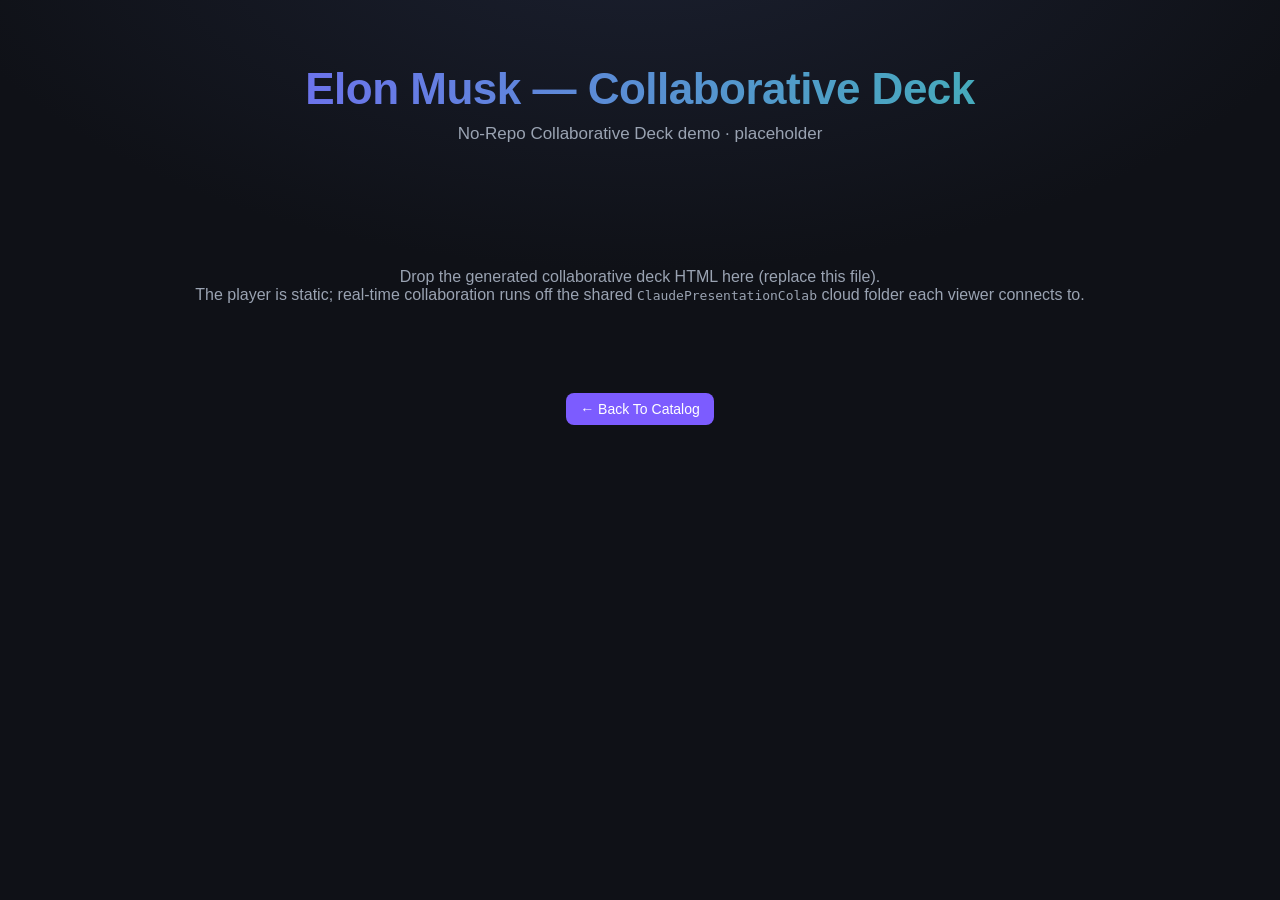
==== decks/elon-musk/index.html @ 25a13271 "Scaffold Vercel static catalog for skills/hooks/connectors - Manifest-driven dashboard (index.html +" ====
<!DOCTYPE html>
<html lang="en">
<head>
  <meta charset="UTF-8" />
  <meta name="viewport" content="width=device-width, initial-scale=1.0" />
  <title>Elon Musk — Collaborative Deck</title>
  <link rel="stylesheet" href="../../assets/style.css" />
</head>
<body>
  <header class="hero">
    <h1>Elon Musk — Collaborative Deck</h1>
    <p class="tagline">No-Repo Collaborative Deck demo · placeholder</p>
  </header>
  <main>
    <p class="empty">
      Drop the generated collaborative deck HTML here (replace this file).<br />
      The player is static; real-time collaboration runs off the shared
      <code>ClaudePresentationColab</code> cloud folder each viewer connects to.
    </p>
    <p class="empty"><a class="btn" href="../../">← Back to catalog</a></p>
  </main>
</body>
</html>
---- assets/style.css ----
:root {
  --bg: #0f1117;
  --panel: #171a23;
  --panel-2: #1f2430;
  --text: #e6e8ee;
  --muted: #9aa3b2;
  --accent: #7c5cff;
  --accent-2: #36c2a8;
  --border: #2a3040;
  --radius: 14px;
}

* { box-sizing: border-box; }

body {
  margin: 0;
  font-family: -apple-system, BlinkMacSystemFont, "Segoe UI", Roboto, Helvetica, Arial, sans-serif;
  background: radial-gradient(1200px 600px at 50% -10%, #1b2030 0%, var(--bg) 60%);
  color: var(--text);
  min-height: 100vh;
}

.hero {
  text-align: center;
  padding: 64px 20px 28px;
}
.hero h1 {
  margin: 0;
  font-size: clamp(28px, 5vw, 44px);
  letter-spacing: -0.5px;
  background: linear-gradient(90deg, var(--accent), var(--accent-2));
  -webkit-background-clip: text;
  background-clip: text;
  color: transparent;
}
.tagline { color: var(--muted); margin: 10px 0 24px; font-size: 17px; }

.filters { display: flex; gap: 10px; justify-content: center; flex-wrap: wrap; }
.chip {
  background: var(--panel);
  color: var(--text);
  border: 1px solid var(--border);
  padding: 8px 16px;
  border-radius: 999px;
  cursor: pointer;
  font-size: 14px;
  transition: all .15s ease;
}
.chip:hover { border-color: var(--accent); }
.chip--active { background: var(--accent); border-color: var(--accent); color: #fff; }

main { max-width: 1080px; margin: 0 auto; padding: 16px 20px 48px; }

.catalog {
  display: grid;
  grid-template-columns: repeat(auto-fill, minmax(300px, 1fr));
  gap: 18px;
}

.card {
  background: linear-gradient(180deg, var(--panel) 0%, var(--panel-2) 100%);
  border: 1px solid var(--border);
  border-radius: var(--radius);
  padding: 20px;
  display: flex;
  flex-direction: column;
  transition: transform .15s ease, border-color .15s ease;
}
.card:hover { transform: translateY(-3px); border-color: var(--accent); }

.card__top { display: flex; justify-content: space-between; align-items: center; margin-bottom: 8px; }
.card__cat { font-size: 12px; text-transform: uppercase; letter-spacing: 1px; color: var(--accent-2); }
.card__title { font-size: 20px; margin: 4px 0 8px; }
.card__desc { color: var(--muted); font-size: 14px; line-height: 1.55; flex: 1; }

.status {
  font-size: 11px; text-transform: uppercase; letter-spacing: .5px;
  padding: 3px 9px; border-radius: 999px; border: 1px solid var(--border);
}
.status--live { color: var(--accent-2); border-color: var(--accent-2); }

.tags { display: flex; flex-wrap: wrap; gap: 6px; margin: 14px 0; }
.tag { font-size: 12px; color: var(--muted); background: var(--panel-2); border: 1px solid var(--border); padding: 3px 9px; border-radius: 6px; }

.card__links { display: flex; gap: 8px; flex-wrap: wrap; }
.btn {
  text-decoration: none; text-transform: capitalize;
  background: var(--accent); color: #fff;
  padding: 8px 14px; border-radius: 8px; font-size: 14px;
  transition: opacity .15s ease;
}
.btn:hover { opacity: .88; }

.empty { text-align: center; color: var(--muted); padding: 40px; }

.footer { text-align: center; color: var(--muted); font-size: 13px; padding: 28px 20px 48px; }
.footer code { background: var(--panel-2); padding: 2px 6px; border-radius: 5px; }
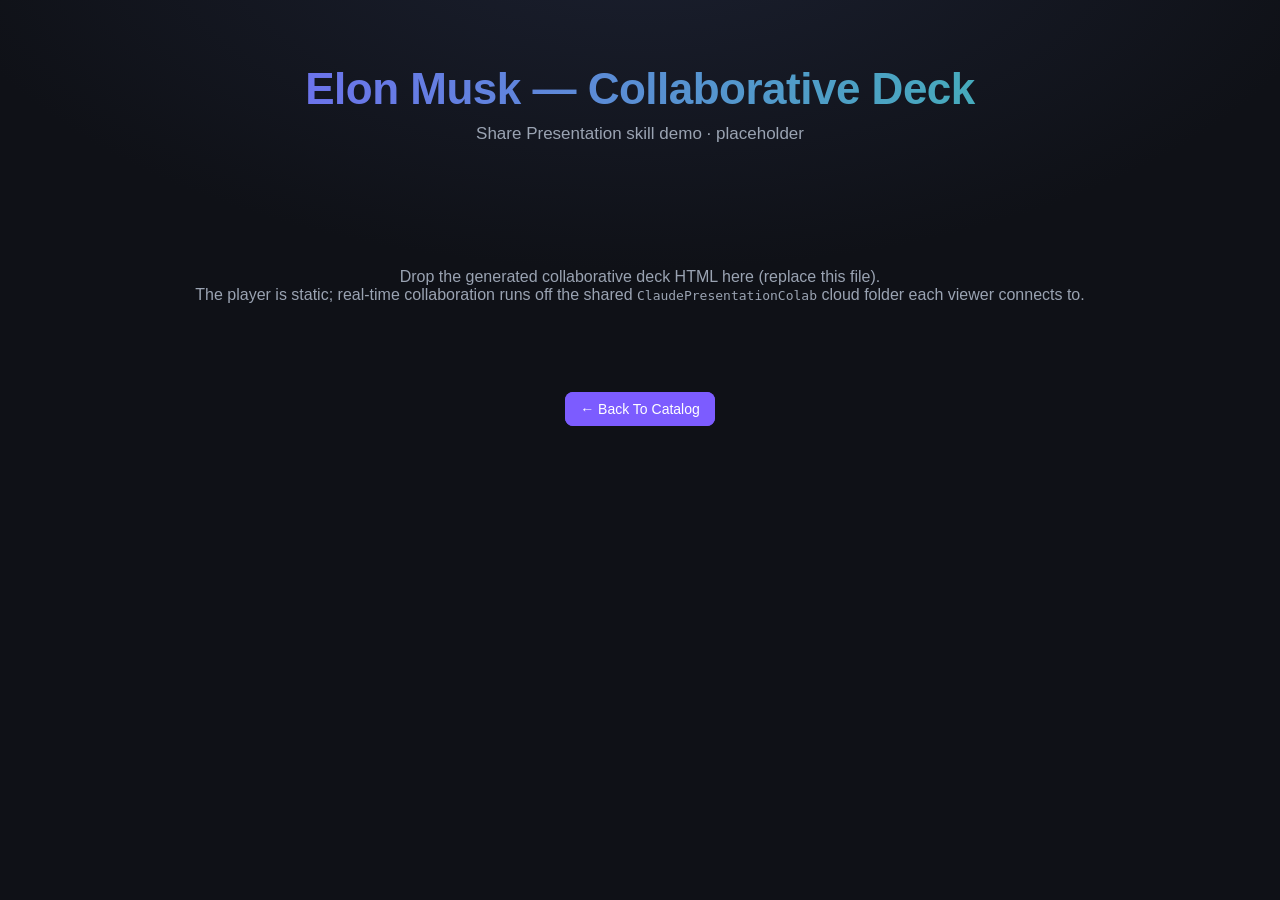
==== commit fb24bcab: "Rename No-Repo Collaborative Deck skill to share-presentation Emphasize that it works inside organiz" ====
--- a/decks/elon-musk/index.html
+++ b/decks/elon-musk/index.html
@@ -9,7 +9,7 @@
 <body>
   <header class="hero">
     <h1>Elon Musk — Collaborative Deck</h1>
-    <p class="tagline">No-Repo Collaborative Deck demo · placeholder</p>
+    <p class="tagline">Share Presentation skill demo · placeholder</p>
   </header>
   <main>
     <p class="empty">
--- a/assets/style.css
+++ b/assets/style.css
@@ -65,8 +65,10 @@
   display: flex;
   flex-direction: column;
   transition: transform .15s ease, border-color .15s ease;
+  cursor: pointer;
 }
 .card:hover { transform: translateY(-3px); border-color: var(--accent); }
+.card:focus-visible { outline: 2px solid var(--accent); outline-offset: 2px; }
 
 .card__top { display: flex; justify-content: space-between; align-items: center; margin-bottom: 8px; }
 .card__cat { font-size: 12px; text-transform: uppercase; letter-spacing: 1px; color: var(--accent-2); }
@@ -81,17 +83,144 @@
 
 .tags { display: flex; flex-wrap: wrap; gap: 6px; margin: 14px 0; }
 .tag { font-size: 12px; color: var(--muted); background: var(--panel-2); border: 1px solid var(--border); padding: 3px 9px; border-radius: 6px; }
+
+.card__titlelink { color: inherit; text-decoration: none; }
+.card__titlelink:hover { color: var(--accent); }
 
 .card__links { display: flex; gap: 8px; flex-wrap: wrap; }
 .btn {
   text-decoration: none; text-transform: capitalize;
   background: var(--accent); color: #fff;
   padding: 8px 14px; border-radius: 8px; font-size: 14px;
-  transition: opacity .15s ease;
+  border: 1px solid var(--accent);
+  transition: opacity .15s ease, border-color .15s ease, background .15s ease;
 }
 .btn:hover { opacity: .88; }
+.btn--ghost {
+  background: transparent; color: var(--text); border-color: var(--border);
+}
+.btn--ghost:hover { border-color: var(--accent); opacity: 1; }
+
+/* ---------- Contribute / community bar ---------- */
+.community { display: flex; align-items: center; gap: 10px; flex-wrap: wrap; margin: 4px 0 2px; }
+.community--hero { justify-content: center; margin: 20px auto 10px; }
+.community__label {
+  font-size: 11px; text-transform: uppercase; letter-spacing: 1px; color: var(--muted);
+}
+.ghrow { display: flex; gap: 10px; flex-wrap: wrap; }
+.ghbtn {
+  display: inline-flex; align-items: center; gap: 7px;
+  text-decoration: none; font-size: 14px; line-height: 1;
+  background: var(--panel); color: var(--text);
+  border: 1px solid var(--border); padding: 9px 14px; border-radius: 8px;
+  transition: border-color .15s ease, transform .15s ease, background .15s ease;
+}
+.ghbtn:hover { border-color: var(--accent); transform: translateY(-1px); }
+.ghbtn svg { width: 15px; height: 15px; fill: currentColor; flex: none; }
+.ghbtn--accent { background: var(--accent); border-color: var(--accent); color: #fff; }
+.ghbtn--accent:hover { border-color: var(--accent); opacity: .9; }
+
+.contribute { text-align: center; color: var(--muted); font-size: 14px; margin: 4px auto 0; max-width: 640px; line-height: 1.6; }
+.contribute strong { color: var(--text); }
+.contribute code { background: var(--panel-2); padding: 2px 6px; border-radius: 5px; font-size: 12.5px; }
 
 .empty { text-align: center; color: var(--muted); padding: 40px; }
 
 .footer { text-align: center; color: var(--muted); font-size: 13px; padding: 28px 20px 48px; }
 .footer code { background: var(--panel-2); padding: 2px 6px; border-radius: 5px; }
+.footer a { color: var(--accent-2); text-decoration: none; }
+.footer a:hover { text-decoration: underline; }
+
+/* ---------- Skill detail page ---------- */
+.hero--detail { padding: 40px 20px 20px; position: relative; }
+.hero--detail h1 { font-size: clamp(26px, 4.5vw, 40px); }
+.back {
+  display: inline-block; color: var(--muted); text-decoration: none;
+  font-size: 14px; margin-bottom: 14px;
+}
+.back:hover { color: var(--accent); }
+
+.detail { max-width: 880px; }
+.detail__meta { display: flex; align-items: center; gap: 12px; margin-bottom: 6px; }
+.detail__desc { color: var(--text); font-size: 16px; line-height: 1.6; margin: 6px 0 14px; }
+.detail__actions { display: flex; gap: 10px; flex-wrap: wrap; margin: 18px 0 8px; }
+
+.panel {
+  background: var(--panel);
+  border: 1px solid var(--border);
+  border-radius: var(--radius);
+  padding: 20px 22px;
+  margin-top: 22px;
+}
+.panel > h2 {
+  margin: 0 0 12px; font-size: 18px;
+  display: flex; align-items: center; gap: 8px;
+}
+.panel__hint { color: var(--muted); font-size: 14px; margin: 0 0 12px; }
+.panel__usage { color: var(--text); font-size: 15px; line-height: 1.65; }
+.panel__usage p { margin: 0 0 10px; }
+
+.codeblock { position: relative; }
+.codeblock pre {
+  background: #0b0e15; border: 1px solid var(--border); border-radius: 10px;
+  padding: 16px 18px; overflow-x: auto; margin: 0;
+}
+.codeblock code {
+  font-family: "SF Mono", ui-monospace, "Cascadia Code", Menlo, Consolas, monospace;
+  font-size: 13.5px; color: #d6e0ff; white-space: pre;
+}
+.copy {
+  position: absolute; top: 10px; right: 10px;
+  background: var(--panel-2); color: var(--text);
+  border: 1px solid var(--border); border-radius: 7px;
+  padding: 5px 11px; font-size: 12px; cursor: pointer;
+  transition: all .15s ease; z-index: 2;
+}
+.copy:hover { border-color: var(--accent); }
+.copy.copied { color: var(--accent-2); border-color: var(--accent-2); }
+
+.alt { margin-top: 14px; }
+.alt > summary {
+  cursor: pointer; color: var(--muted); font-size: 14px; margin-bottom: 10px;
+  list-style: none;
+}
+.alt > summary:hover { color: var(--accent); }
+.alt > summary::before { content: "▸ "; }
+.alt[open] > summary::before { content: "▾ "; }
+
+/* ---------- Rendered markdown ---------- */
+.markdown { color: var(--text); font-size: 15px; line-height: 1.7; overflow-wrap: anywhere; }
+.markdown h1, .markdown h2, .markdown h3, .markdown h4 {
+  line-height: 1.3; margin: 1.4em 0 .5em;
+}
+.markdown h1 { font-size: 26px; }
+.markdown h2 { font-size: 21px; border-bottom: 1px solid var(--border); padding-bottom: .3em; }
+.markdown h3 { font-size: 17px; }
+.markdown p { margin: 0 0 1em; }
+.markdown a { color: var(--accent-2); text-decoration: none; }
+.markdown a:hover { text-decoration: underline; }
+.markdown ul, .markdown ol { padding-left: 1.4em; margin: 0 0 1em; }
+.markdown li { margin: .3em 0; }
+.markdown code {
+  background: var(--panel-2); border: 1px solid var(--border);
+  padding: 1px 6px; border-radius: 5px; font-size: 13px;
+  font-family: "SF Mono", ui-monospace, "Cascadia Code", Menlo, Consolas, monospace;
+}
+.markdown pre {
+  background: #0b0e15; border: 1px solid var(--border); border-radius: 10px;
+  padding: 16px 18px; overflow-x: auto;
+}
+.markdown pre code { background: none; border: none; padding: 0; color: #d6e0ff; }
+.markdown blockquote {
+  border-left: 3px solid var(--accent); margin: 0 0 1em; padding: .2em 1em;
+  color: var(--muted); background: var(--panel-2); border-radius: 0 8px 8px 0;
+}
+.markdown img { max-width: 100%; height: auto; border-radius: 8px; }
+.markdown table {
+  border-collapse: collapse; width: 100%; margin: 0 0 1em; font-size: 14px; display: block; overflow-x: auto;
+}
+.markdown th, .markdown td { border: 1px solid var(--border); padding: 8px 12px; text-align: left; }
+.markdown th { background: var(--panel-2); }
+.markdown hr { border: none; border-top: 1px solid var(--border); margin: 1.6em 0; }
+
+.hero-logo{display:block;margin:0 auto 8px;border-radius:14px}
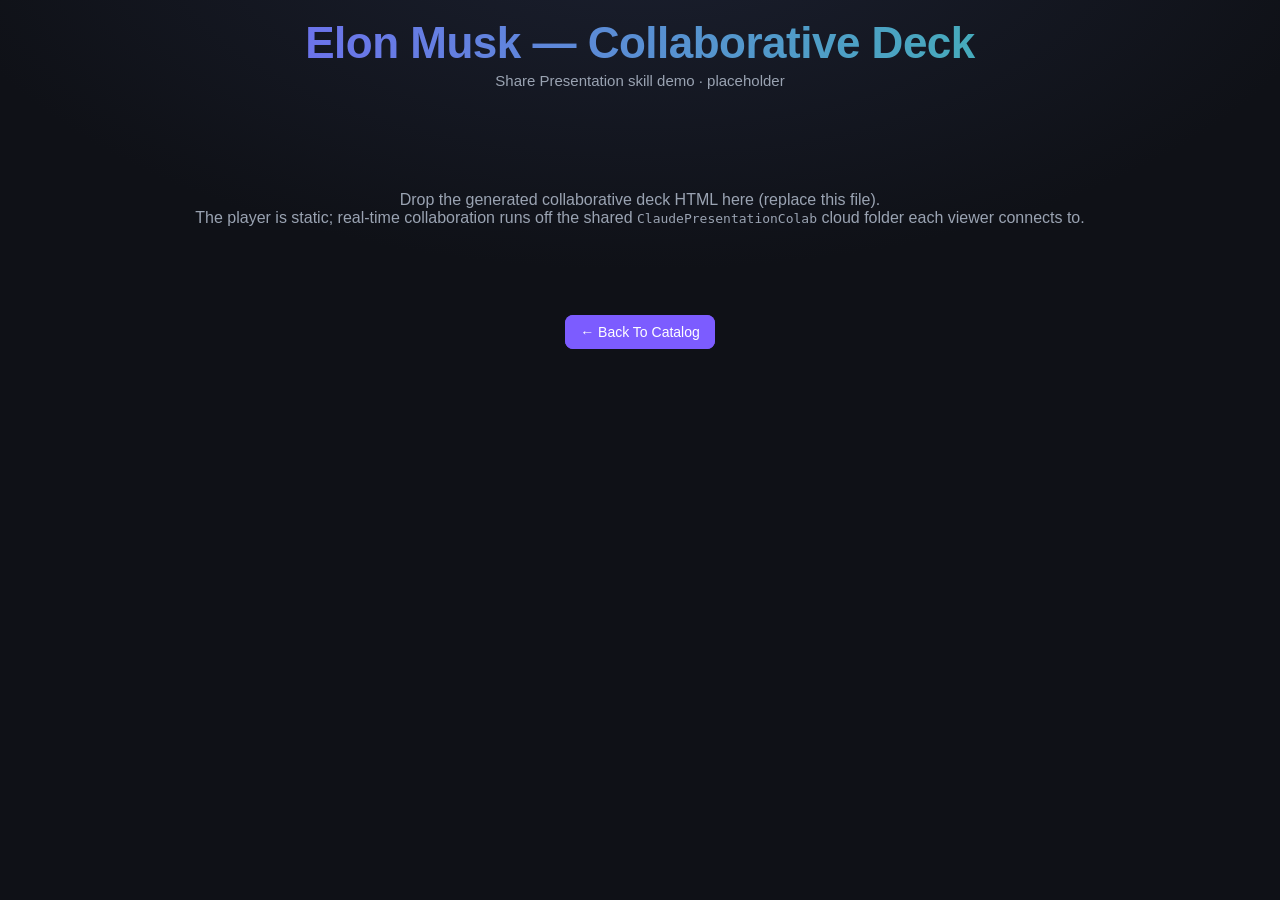
==== commit 5c1d9849: "catalog: PC-default spacious, Windows install, demo nav, sponsor, disclaimer - index.html: getLayout" ====
--- a/decks/elon-musk/index.html
+++ b/decks/elon-musk/index.html
@@ -19,5 +19,6 @@
     </p>
     <p class="empty"><a class="btn" href="../../">← Back to catalog</a></p>
   </main>
+<script src="https://grekai-skills-4all.vercel.app/assets/demo-nav.js" data-skill-id="share-presentation" data-skill-name="Share Presentation"></script>
 </body>
 </html>
--- a/assets/style.css
+++ b/assets/style.css
@@ -18,11 +18,13 @@
   background: radial-gradient(1200px 600px at 50% -10%, #1b2030 0%, var(--bg) 60%);
   color: var(--text);
   min-height: 100vh;
+  overflow-x: hidden;
 }
 
 .hero {
   text-align: center;
-  padding: 64px 20px 28px;
+  padding: 18px 20px 18px;
+  position: relative;
 }
 .hero h1 {
   margin: 0;
@@ -33,7 +35,22 @@
   background-clip: text;
   color: transparent;
 }
-.tagline { color: var(--muted); margin: 10px 0 24px; font-size: 17px; }
+.tagline { color: var(--muted); margin: 4px 0 12px; font-size: 15px; }
+
+/* Top bar: brand on the left, language switch alongside it. */
+.hero__bar {
+  display: flex; align-items: center; justify-content: space-between; gap: 12px;
+  max-width: 1080px; margin: 0 auto 8px;
+}
+.hero__brand { display: flex; align-items: center; gap: 10px; min-width: 0; }
+.hero__brand .hero-logo { margin: 0; flex: none; }
+/* Scoped with .hero to win over the legacy ".hero h1" size rule. */
+.hero .hero__wordmark {
+  margin: 0; font-size: clamp(18px, 5vw, 28px); letter-spacing: -0.5px; line-height: 1.1;
+  background: linear-gradient(90deg, var(--accent), var(--accent-2));
+  -webkit-background-clip: text; background-clip: text; color: transparent;
+}
+.hero__bar .langswitch { position: static; }
 
 .filters { display: flex; gap: 10px; justify-content: center; flex-wrap: wrap; }
 .chip {
@@ -51,9 +68,44 @@
 
 main { max-width: 1080px; margin: 0 auto; padding: 16px 20px 48px; }
 
+.searchbar { position: relative; max-width: 520px; margin: 0 auto 22px; }
+.search__input {
+  width: 100%;
+  box-sizing: border-box;
+  background: var(--panel);
+  color: var(--text);
+  border: 1px solid var(--border);
+  border-radius: 999px;
+  padding: 11px 18px;
+  padding-inline-end: 40px;
+  font-size: 15px;
+  outline: none;
+  transition: border-color .15s ease;
+}
+.search__input:focus { border-color: var(--accent); }
+.search__input::placeholder { color: var(--muted); }
+/* Hide the native search clear control; we render our own. */
+.search__input::-webkit-search-cancel-button { -webkit-appearance: none; appearance: none; }
+.search__clear {
+  position: absolute;
+  inset-inline-end: 8px;
+  top: 50%;
+  transform: translateY(-50%);
+  width: 26px; height: 26px;
+  border: none; border-radius: 50%;
+  background: var(--panel-2); color: var(--muted);
+  cursor: pointer; font-size: 18px; line-height: 1;
+  display: flex; align-items: center; justify-content: center;
+  transition: color .15s ease;
+}
+.search__clear:hover { color: var(--text); }
+/* display:flex above would override the UA [hidden] rule, so restore it. */
+.search__clear[hidden] { display: none; }
+
 .catalog {
   display: grid;
-  grid-template-columns: repeat(auto-fill, minmax(300px, 1fr));
+  /* min(280px, 100%) keeps cards from overflowing narrow phones */
+  grid-template-columns: repeat(auto-fill, minmax(min(280px, 100%), 1fr));
   gap: 18px;
 }
 
@@ -73,7 +125,15 @@
 .card__top { display: flex; justify-content: space-between; align-items: center; margin-bottom: 8px; }
 .card__cat { font-size: 12px; text-transform: uppercase; letter-spacing: 1px; color: var(--accent-2); }
 .card__title { font-size: 20px; margin: 4px 0 8px; }
-.card__desc { color: var(--muted); font-size: 14px; line-height: 1.55; flex: 1; }
+.card__body { flex: 1; display: flex; flex-direction: column; align-items: flex-start; }
+.card__desc { color: var(--muted); font-size: 14px; line-height: 1.55; margin: 0; }
+.card__more {
+  align-self: flex-start; margin-top: 6px; padding: 0;
+  background: none; border: 0; cursor: pointer;
+  color: var(--accent-2); font-size: 13px; font-family: inherit;
+}
+.card__more:hover { color: var(--accent); text-decoration: underline; }
+.card__more:focus-visible { outline: 2px solid var(--accent); outline-offset: 2px; border-radius: 3px; }
 
 .status {
   font-size: 11px; text-transform: uppercase; letter-spacing: .5px;
@@ -103,7 +163,7 @@
 
 /* ---------- Contribute / community bar ---------- */
 .community { display: flex; align-items: center; gap: 10px; flex-wrap: wrap; margin: 4px 0 2px; }
-.community--hero { justify-content: center; margin: 20px auto 10px; }
+.community--hero { justify-content: center; flex-wrap: nowrap; gap: 8px; margin: 8px auto 6px; }
 .community__label {
   font-size: 11px; text-transform: uppercase; letter-spacing: 1px; color: var(--muted);
 }
@@ -120,7 +180,7 @@
 .ghbtn--accent { background: var(--accent); border-color: var(--accent); color: #fff; }
 .ghbtn--accent:hover { border-color: var(--accent); opacity: .9; }
 
-.contribute { text-align: center; color: var(--muted); font-size: 14px; margin: 4px auto 0; max-width: 640px; line-height: 1.6; }
+.contribute { text-align: center; color: var(--muted); font-size: 13.5px; margin: 2px auto 0; max-width: 640px; line-height: 1.5; }
 .contribute strong { color: var(--text); }
 .contribute code { background: var(--panel-2); padding: 2px 6px; border-radius: 5px; font-size: 12.5px; }
 
@@ -130,6 +190,14 @@
 .footer code { background: var(--panel-2); padding: 2px 6px; border-radius: 5px; }
 .footer a { color: var(--accent-2); text-decoration: none; }
 .footer a:hover { text-decoration: underline; }
+.footer .disclaimer { display: block; margin-top: 10px; font-size: 11.5px; opacity: .8; max-width: 720px; margin-inline: auto; }
+
+/* GitHub Sponsors button */
+.sponsor { display: flex; justify-content: center; margin: 8px auto 4px; }
+.sponsor iframe { vertical-align: middle; }
+
+/* OS label above an install command block */
+.cmd-os { margin: 12px 0 4px; font-size: 12.5px; font-weight: 600; color: var(--muted); }
 
 /* ---------- Skill detail page ---------- */
 .hero--detail { padding: 40px 20px 20px; position: relative; }
@@ -170,7 +238,7 @@
   font-size: 13.5px; color: #d6e0ff; white-space: pre;
 }
 .copy {
-  position: absolute; top: 10px; right: 10px;
+  position: absolute; top: 10px; inset-inline-end: 10px;
   background: var(--panel-2); color: var(--text);
   border: 1px solid var(--border); border-radius: 7px;
   padding: 5px 11px; font-size: 12px; cursor: pointer;
@@ -224,3 +292,103 @@
 .markdown hr { border: none; border-top: 1px solid var(--border); margin: 1.6em 0; }
 
 .hero-logo{display:block;margin:0 auto 8px;border-radius:14px}
+
+/* ---------- Language switch ---------- */
+.langswitch {
+  position: absolute; top: 14px; inset-inline-end: 16px;
+  display: inline-flex; gap: 2px; z-index: 5;
+  background: var(--panel); border: 1px solid var(--border);
+  border-radius: 999px; padding: 3px;
+}
+.langbtn {
+  background: transparent; color: var(--muted); border: none;
+  border-radius: 999px; padding: 5px 11px; font-size: 13px; line-height: 1;
+  cursor: pointer; transition: background .15s ease, color .15s ease;
+}
+.langbtn:hover { color: var(--text); }
+.langbtn--active { background: var(--accent); color: #fff; }
+
+/* ---------- RTL (Hebrew) ---------- */
+/* Markdown follows its own content direction (dir="auto"): an English README
+   stays LTR even in Hebrew mode, a Hebrew one mirrors. */
+.markdown:dir(rtl) { text-align: right; }
+.markdown:dir(rtl) ul, .markdown:dir(rtl) ol { padding-left: 0; padding-right: 1.4em; }
+.markdown:dir(rtl) blockquote {
+  border-left: none; border-right: 3px solid var(--accent);
+  border-radius: 8px 0 0 8px;
+}
+.markdown:dir(rtl) th, .markdown:dir(rtl) td { text-align: right; }
+/* Code / commands always read left-to-right */
+[dir="rtl"] .codeblock pre, .markdown pre { direction: ltr; text-align: left; }
+[dir="rtl"] .codeblock code, .markdown code { unicode-bidi: isolate; }
+
+/* ---------- Layout toggle (condensed / spacious) ---------- */
+.catalog-controls { display: flex; justify-content: flex-end; max-width: 1080px; margin: 0 auto 12px; }
+.segmented {
+  display: inline-flex; gap: 2px; padding: 3px;
+  background: var(--panel); border: 1px solid var(--border); border-radius: 999px;
+}
+.seg {
+  background: transparent; color: var(--muted); border: none; border-radius: 999px;
+  padding: 6px 14px; font-size: 13px; cursor: pointer; font-family: inherit;
+  transition: background .15s ease, color .15s ease;
+}
+.seg:hover { color: var(--text); }
+.seg--active { background: var(--accent); color: #fff; }
+
+/* ---------- Condensed catalog (default): name + one line, fully clickable ---------- */
+.catalog--condensed {
+  grid-template-columns: repeat(auto-fill, minmax(min(340px, 100%), 1fr));
+  gap: 10px;
+}
+.card--condensed { padding: 12px 16px; gap: 3px; }
+.card--condensed .card__row { display: flex; align-items: center; justify-content: space-between; gap: 10px; }
+.card--condensed .card__title { font-size: 16px; margin: 0; line-height: 1.25; }
+.card--condensed .card__chev { color: var(--muted); font-size: 22px; line-height: 1; flex: none; }
+.card--condensed .card__desc {
+  margin: 0; font-size: 13px; line-height: 1.45;
+  display: -webkit-box; -webkit-line-clamp: 2; -webkit-box-orient: vertical; overflow: hidden;
+}
+.dot {
+  display: inline-block; width: 8px; height: 8px; border-radius: 50%;
+  background: var(--accent-2); margin-inline-end: 7px; vertical-align: middle;
+}
+
+/* ---------- Responsive ---------- */
+@media (max-width: 720px) {
+  .hero { padding: 14px 16px 16px; }
+  .hero--detail { padding: 30px 16px 16px; }
+  main { padding: 10px 16px 40px; }
+}
+@media (max-width: 560px) {
+  .hero { padding: 12px 14px 14px; }
+  .tagline { font-size: 14px; margin: 4px 0 10px; }
+  .catalog { grid-template-columns: 1fr; gap: 14px; }
+  .catalog--condensed { grid-template-columns: 1fr; gap: 10px; }
+  .card { padding: 16px; }
+  .card--condensed { padding: 12px 14px; }
+  .panel { padding: 16px; margin-top: 16px; }
+  .contribute { font-size: 12.5px; }
+  /* Keep the four community buttons on a single line */
+  .community--hero { gap: 6px; margin: 8px auto 6px; }
+  .community--hero .ghbtn { padding: 7px 10px; font-size: 12.5px; gap: 5px; }
+  .chip { padding: 7px 14px; }
+  /* Comfortable tap targets, full-width primary actions */
+  .card__links .btn, .detail__actions .btn { flex: 1 1 auto; text-align: center; padding: 10px 14px; }
+  .markdown { font-size: 14.5px; }
+  .markdown h1 { font-size: 22px; }
+  .markdown h2 { font-size: 19px; }
+  .codeblock pre, .markdown pre { padding: 12px; }
+  .copy { top: 8px; inset-inline-end: 8px; padding: 4px 9px; }
+  .footer { padding: 24px 16px 40px; }
+}
+@media (max-width: 430px) {
+  /* Narrow phones: collapse community buttons to icons so they never wrap */
+  .community--hero .ghbtn__label { display: none; }
+  .community--hero .ghbtn { padding: 8px 11px; }
+}
+@media (max-width: 380px) {
+  .hero__wordmark { font-size: 18px; }
+  /* Skill-detail page keeps the floating switch */
+  .hero--detail .langswitch { top: 10px; inset-inline-end: 12px; }
+}
